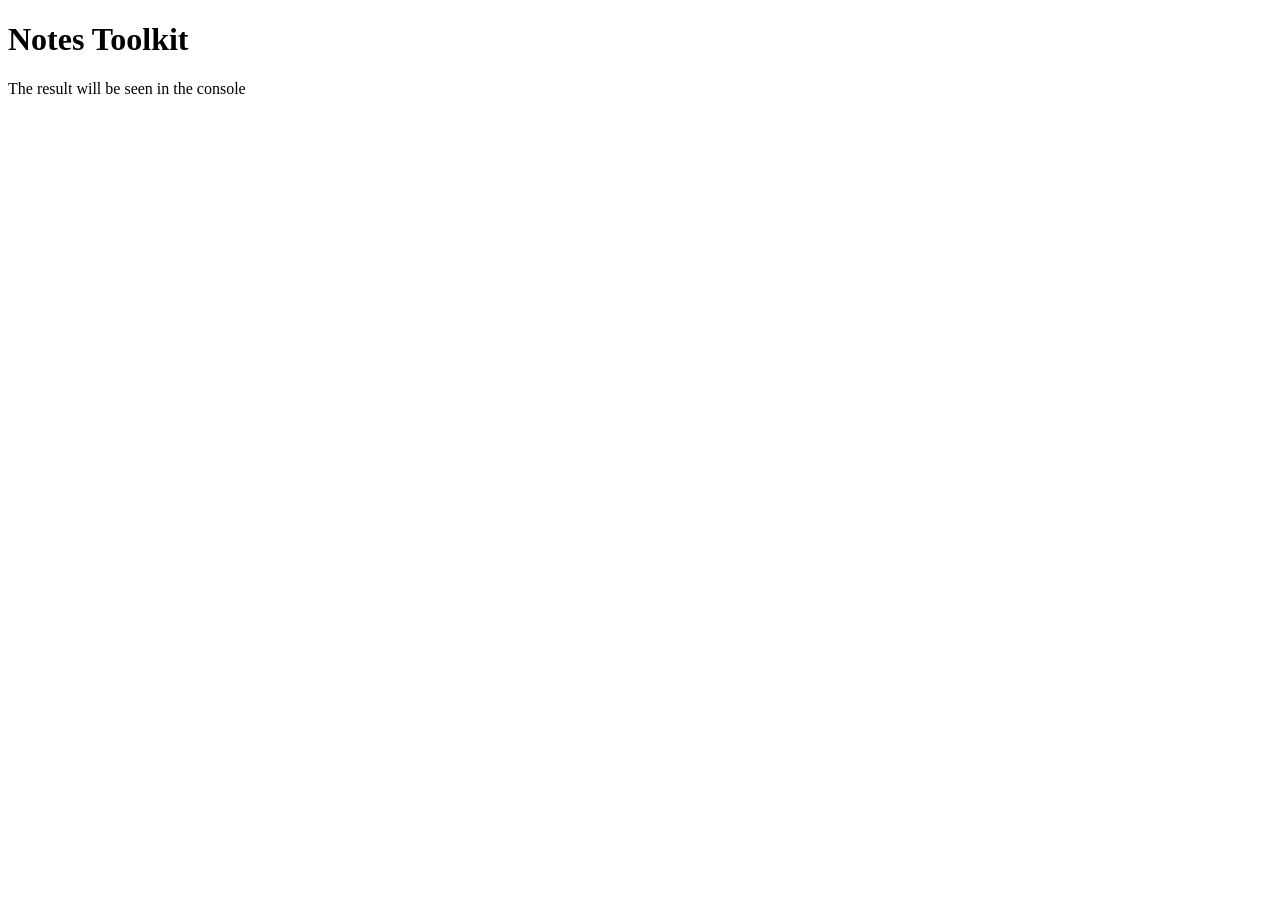
==== day3/index.html @ afa4fdad "D3 assignment" ====
<!DOCTYPE html>
<html lang="en">
<head>
    <meta charset="UTF-8">
    <meta name="viewport" content="width=device-width, initial-scale=1.0">
    <title>Notes toolkit</title>
    <script src="script.js"></script>
</head>
<body>
    <h1>Notes Toolkit</h1>
    <p>The result will be seen in the console</p>
</body>
</html>
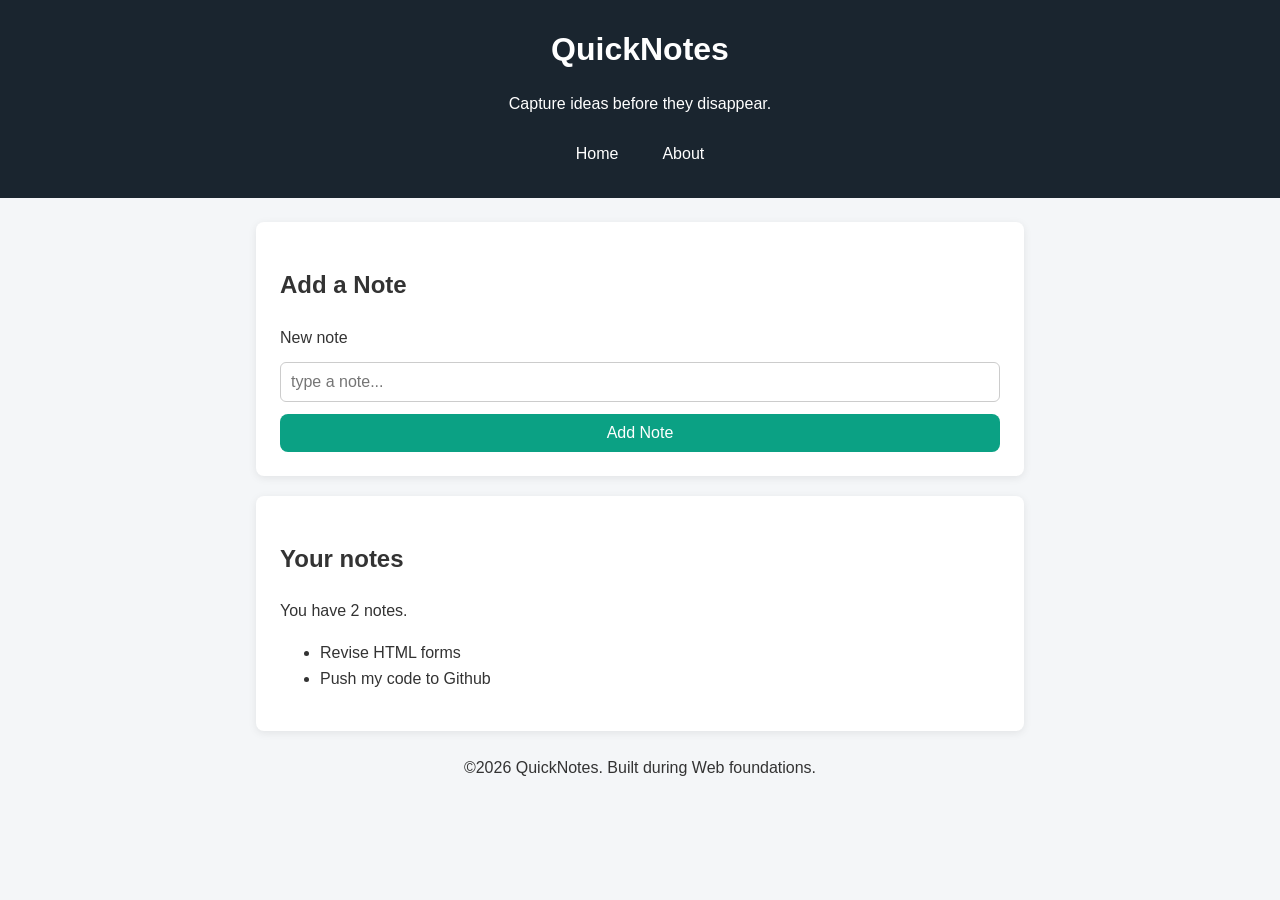
==== commit efbba92a: "D3 assignment" ====
--- a/day3/index.html
+++ b/day3/index.html
@@ -3,11 +3,39 @@
 <head>
     <meta charset="UTF-8">
     <meta name="viewport" content="width=device-width, initial-scale=1.0">
-    <title>Notes toolkit</title>
+    <title>Index page</title>
+    <link rel="stylesheet" href="style.css">
     <script src="script.js"></script>
-</head>
+    </head>
 <body>
-    <h1>Notes Toolkit</h1>
-    <p>The result will be seen in the console</p>
+    <header>
+        <h1>QuickNotes</h1>
+        <p>Capture ideas before they disappear. </p>
+        <nav>
+          <a href="index.html">Home</a>
+          <a href="about.html">About</a>
+        </nav>
+    </header>
+    <main>
+        <section>
+            <h2>Add a Note</h2>
+            <form id="note-form">
+                <label for="note-input">New note</label>
+                <input type="text" id ="note-input" placeholder="type a note...">
+                <button type="submit">Add Note</button>
+            </form>
+        </section>
+        <section>
+            <h2>Your notes</h2> 
+            <p id="note-count">You have 2 notes.</p>
+            <ul id="notes-list">
+                <li>Revise HTML forms</li>
+                <li>Push my code to Github</li>
+            </ul>
+        </section>
+    </main>
+    <footer>
+        <p>&copy;2026 QuickNotes. Built during Web foundations.</p>
+    </footer>
 </body>
 </html>
--- a/day3/style.css
+++ b/day3/style.css
@@ -0,0 +1,112 @@
+*,
+*::before,
+*::after{
+    box-sizing: border-box;
+}
+body{
+margin: 0;
+font-family:  'Segoe UI', Tahoma, Geneva, Verdana, sans-serif;
+background-color: #f4f6f8;
+color: #333333;
+line-height: 1.6;
+}
+header{
+    background-color: #1a252f;
+    color: #ffffff;
+    padding: 24px 16px;
+    text-align: center;
+}
+h1{
+    margin: 0;
+}
+nav{
+    display: flex;
+    justify-content: center;
+    align-items: center;
+    gap: 16px;
+    margin-top: 10px;
+}
+nav a{
+    color: white;
+    text-decoration: none;
+    font-weight: 500px;
+    padding: 8px 14px;
+    border-radius: 4px;
+    transition: background-color 0.3 ease, color 0.3ease;
+}
+nav a:hover{
+background-color: #3449fe;
+color: #0ba184;
+}
+main{
+    max-width: 800px;
+    margin: 24px auto;
+    padding: 0 16px;
+}
+section{
+    background-color: white;
+    padding: 24px;
+    border-radius: 8px;
+    margin-bottom: 20px;
+    box-shadow: 0 2px 8px rgba(0,0,0,0.08);
+}
+ul.features{
+    display: grid;
+    grid-template-columns: repeat(auto-fit, minmax(180px,1fr));
+    gap: 16px;
+    list-style: none;
+    padding: 0;
+    margin: 16px;    
+}
+ul.features li{
+    background-color: #f2f2f2;
+    border: 1px solid  #e2e7fe;
+    border-radius: 6px;
+    padding: 16px;
+    text-align: center;
+}
+table{
+    width: 100%;
+    border-collapse: collapse;
+    margin-top: 12px;
+}
+th,td{
+    border: 1px solid #dddddd;
+    padding: 10px 12px;
+    text-align: left;
+}
+th{
+    background-color: #f2f2f2;
+}
+form{
+    display: flex;
+    flex-direction: column;
+    gap: 12px;
+}
+input,textarea{
+    width: 100%;
+    padding: 10px;
+    border: 1px solid #cccccc;
+    border-radius: 6px;
+    font-size: 1rem;
+}
+button{
+    background-color: #0ba184;
+    color: #ffffff;
+    border: none;
+    padding: 10px 18px;
+    border-radius: 8px;
+    font-size: 1rem;
+    cursor: pointer;
+    transition: background-color 0.5 ease,transform 0.3s ease;
+}   
+button:hover{
+    background-color: #088a70;
+    transform: translateY(-3px);
+}
+@media(max-width: 600px){
+    header{padding: 12px;}
+   h1{font-size: 1.4rem;}}
+footer{
+    text-align: center;
+}
